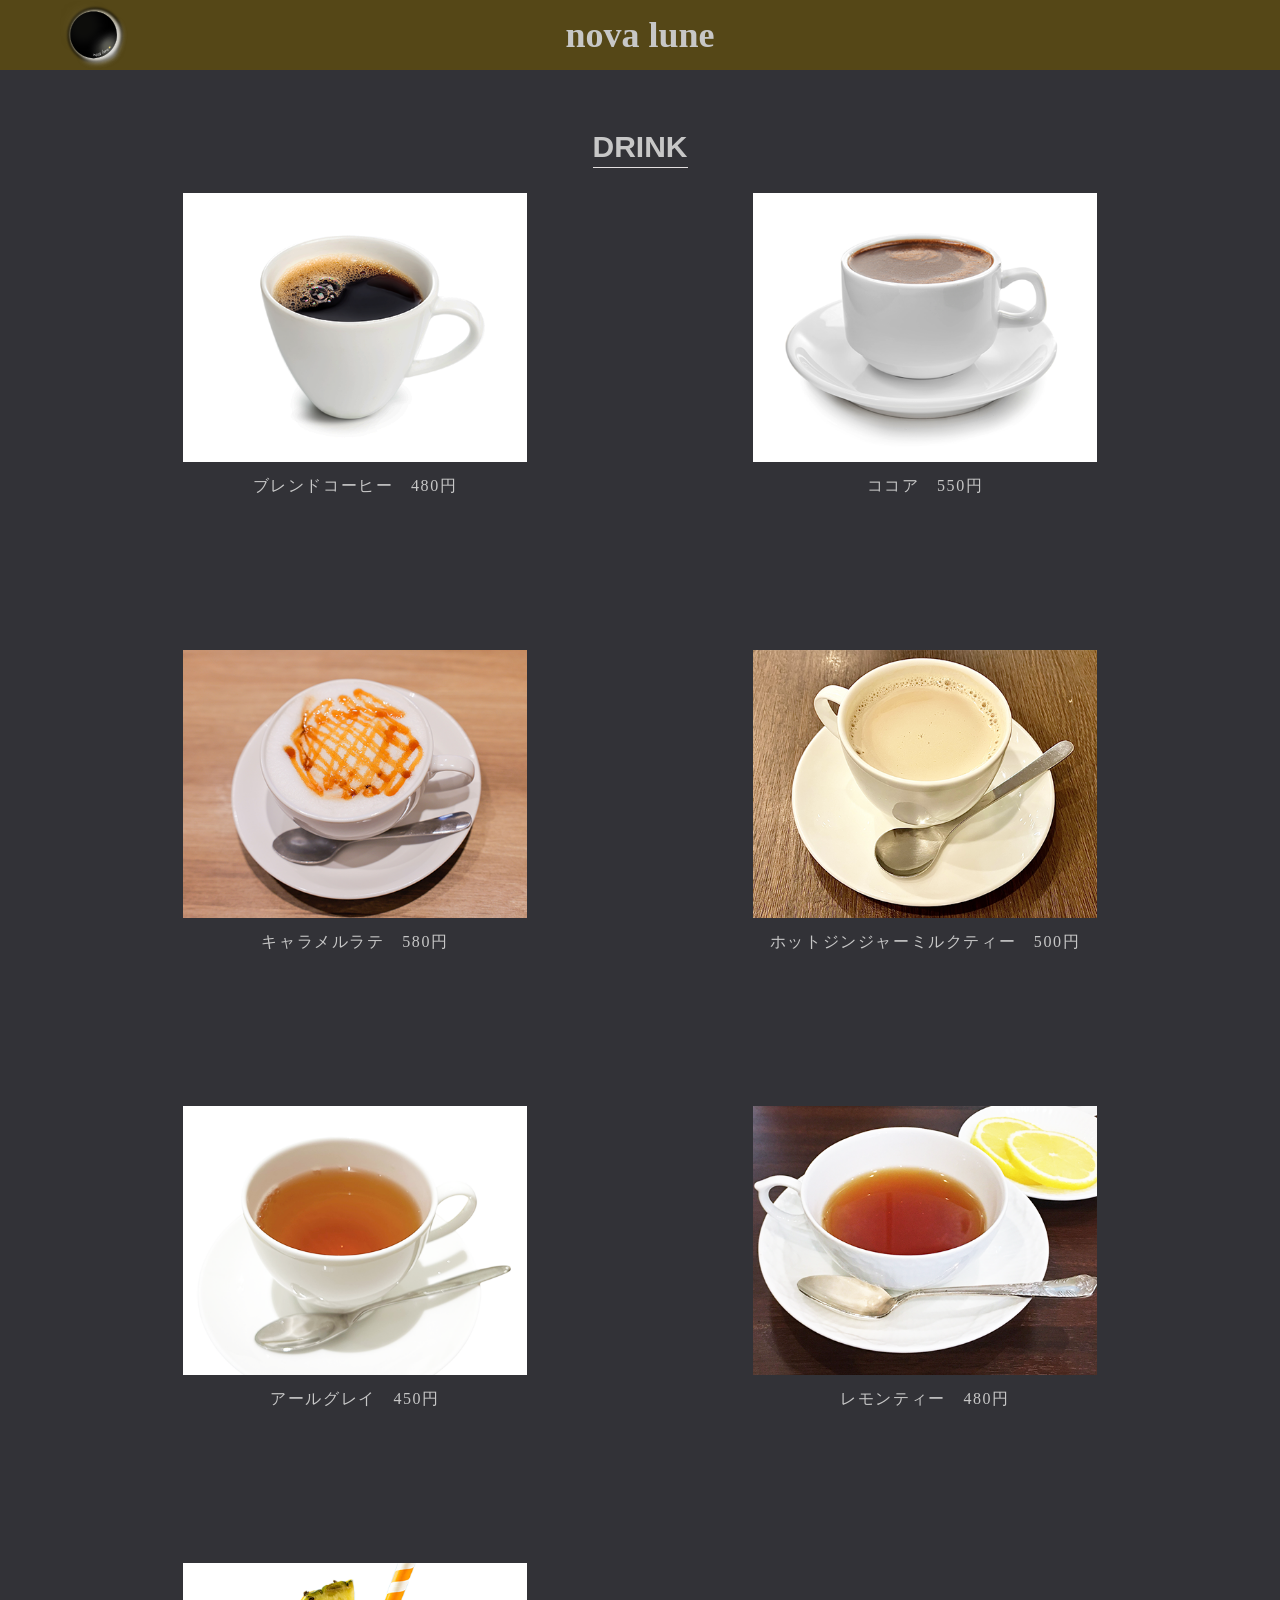
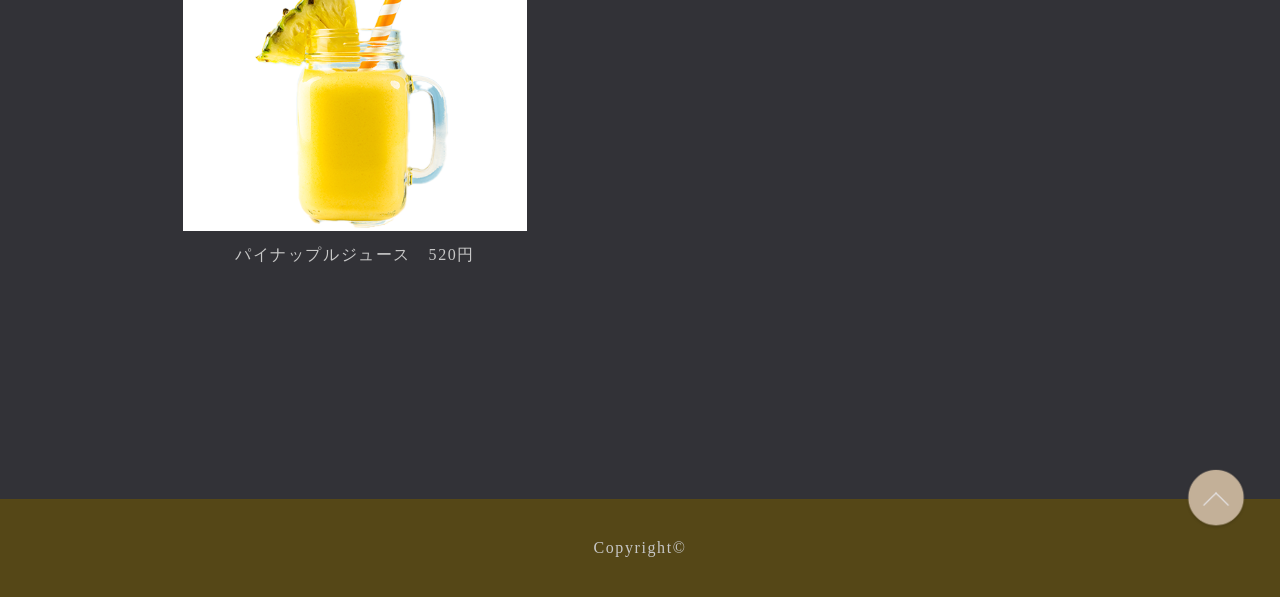
==== menu-drink.html @ 01dfe020 "Add files via upload" ====
<!DOCTYPE html>
<html lang="ja">

<head>
	<meta charset="UTF-8">
	<meta name="viewport" content="width=device-width, initial-scale=1.0">
	<title>nova lune</title>
	<link rel="stylesheet" href="css/style.css">
	<link rel="icon" href="img/favicon.png" type="image/png">
</head>

<body>
	<header>
		<section>
			<div class="header">
				<div class="logo">
					<a href="index.html">
						<img src="img/logo.svg" alt="nova luneロゴ">
					</a>
				</div>
				<h1>nova lune</h1>
			</div>
		</section>
	</header>
	<main class="content">
		<section>
			<h2>DRINK</h2>
			<div class="menu-list">
				<div class="menu_item">
					<img class="menu-img" src="img/menu（加工後）/coffe.png" alt="コーヒー">
					<p class="menu-name">ブレンドコーヒー　480円</p>
				</div>
				<div class="menu_item">
					<img class="menu-img" src="img/menu（加工後）/cocoa.png" alt="ココア">
					<p class="menu-name">ココア　550円</p>
				</div>
				<div class="menu_item">
					<img class="menu-img" src="img/menu（加工後）/calmlate.png" alt="キャラメルラテ">
					<p class="menu-name">キャラメルラテ　580円</p>
				</div>
				<div class="menu_item">
					<img class="menu-img" src="img/menu（加工後）/hot_gin_milk.png" alt="ホットジンジャーミルクティー">
					<p class="menu-name">ホットジンジャーミルクティー　500円</p>
				</div>
				<div class="menu_item">
					<img class="menu-img" src="img/menu（加工後）/earlgrey.png" alt="アールグレイ">
					<p class="menu-name">アールグレイ　450円</p>
				</div>
				<div class="menu_item">
					<img class="menu-img" src="img/menu（加工後）/lemontea.png" alt="レモンティー">
					<p class="menu-name">レモンティー　480円</p>
				</div>
				<div class="menu_item">
					<img class="menu-img" src="img/juice/main-pin.png" alt="パイナップルジュース">
					<p class="menu-name">パイナップルジュース　520円</p>
				</div>
			</div>
		</section>
	</main>
	<section class="footer-top">
		<div id="btn-top">
			<a href="#">
				<img class="hover-zoom" src="img/btn.top.png" alt="ページトップへ">
			</a>
		</div>
	</section>
	<footer>
		<p class="copyright">Copyright©</p>
	</footer>
</body>

</html>
---- css/style.css ----
body{
    margin: 0;
    padding: 0;
    box-sizing: border-box;
    color: #C7C7C7;
    background-color: #323237;
    min-height: 100vh;
    display: flex;
    flex-direction: column;
}


h1,h2,h3,p,dl,dt,dd,table,tr,th,td{
    margin: 0;
    padding: 0;
}

h1{
    font-size: 36px;
    margin: 0 auto;
    text-align: center;
}

main{
    padding-top: 80px;
}
.top main{
    padding-top: 0;
}

img{
    max-width: 100%;
    height: auto;
    display: block;
    margin: 0 auto;
    background-size: cover;
    background-position: center;
}

.containar{
    padding-top: 250px;
}
header{
    background-color:#554717;
    position: fixed;
    top: 0;
    left: 0;
    width: 100%;
    z-index: 1000;
}
.header{
    display: flex;
    align-items: center;
    position: relative;
}
.header h1{
    position: absolute;
    left: 50%;
    transform: translateX(-50%);
    margin: 0;
}

.header .logo{
    width: 70px;
    height: 70px;
    text-align: left;
    margin-left: 60px;
}
.hover-zoom{
    transition: transform 0.3s ease;/*変化をなめらかにする。変化にかかる時間は0.3秒。
    「ease」は、動き方（最初と最後ゆっくり）*/
}
.top .hover-zoom:hover{
    transform: scale(1.05);/*要素の拡大・縮小 1=元のサイズ 1.05=105% 0.9=90%
    scaleはレイアウトを崩さない、他の要素を押しのけない*/
}
.slider{
    position: relative;
    width: 100%;
    height: 80vh;
    overflow: hidden;
}
.slides{
    position: relative;
    height: 100%;
}
.slide{
    position: absolute;
    width: 100%;
    height: 100%;
    object-fit: cover;
    opacity: 0;
    transform: scale(1);
    transition: opacity 1.2s ease , transform 6s ease;
}
.slide.active{
    opacity: 1;
    transform: scale(1.07);
}
.slider-controls{
    display: flex;
    flex-direction: column;
    align-items: center;
    gap:20px;
}

.navigation{
    width: 100%;
    display: flex;
    justify-content: center;
    gap: 60px;
}

.navigation img{
    width: 3.5%;
    height: auto;
    overflow: hidden;
}

.dots{
    display: flex;
    justify-content: center;
    gap:10px;
}
.dot{
    width: 10px;
    height: 10px;
    border-radius: 50%;
    background: rgb(255, 255, 255, 0.4);
    transition: all 0.3s ease;
}
.dot.active{
    background:rgba(255, 255, 255, 0.7);
    transform: scale(1.2);
}

h2{
    font-size: 30px;
    font-weight: bold;
    font-family: "游ゴシック体",Yugothic,"游ゴシック","Yu Gothic",sans-serif;
    text-align: center;
}
h2:not(.line-tittle){
    text-align: center;
    border-bottom: 1px solid #E3DFDF;
    display: inline-block;
    padding-top: 50px;
    padding-bottom: 3px;
}
.line-tittle{
    display: flex;
    justify-content: center;/*フレックスアイテム間の左右のスペース*/
    align-items: center;/*フレックスアイテム間の上下の揃え方*/
    padding-bottom: 100px;
    width: 100%;   
}

.line-tittle::before,
.line-tittle::after{
    content: '';
    flex: 1;
    max-width: 200px;
    height: 2px;
    background: #E3DFDF;
    margin: 0 45px;
}

p{
    text-align: center;
    font-size: 16px;
    padding-bottom: 100px;
    letter-spacing: 0.1em;/*行間*/
    line-height: 3em;/*行の高さ*/
}

.menu-list{
    display: grid;
    grid-template-columns: repeat(2, 1fr);
    gap: 40px;
    padding-top: 25px;
}
.menu-img{
    width: 65%;
    height: auto;
}
.menu-name{
    text-align: center;
    font-size: 16px;
}
.menu_item{
    text-align: center;
    overflow: hidden;/*hoverした時にはみ出した部分を隠す。写真を額縁に入れるイメージ*/
}
.news-text{
    text-align: center;
    font-size: 16px;
    letter-spacing: 0.1em;/*行間*/
    line-height: 3em;/*行の高さ*/
    padding-bottom: 30px;
}
.content{
    width: 100%;
    max-width: 1100px;
    margin: 0 auto;
    text-align: center;
}



.news{
    display: flex;
    flex-direction: column;
    align-items: center;
}
.news-list{
    display: block;
    flex-direction: column;
    text-align: center;
}
.news-item{
    display: flex;
    justify-content: flex-start;
    gap: 5em;
}
.news-date .news-main{
    margin: 0;
    font-size: 1rem;
}
.news-date{
    display: inline-block;
    width: 5em;
    text-align: left;
    margin: 30px;
}
.news-main{
    display: inline-block;
    text-align: left;
    margin-left: 2em;
    margin: 30px;
}
.pnpl_juice{
    text-align: center;
}
.pnpl_juice-img{
    max-width: 90%;
    height: auto;
}
.pnp-text{
    margin-top: 50px;
}
a,.text:hover{
    color:#C3B098;
}
a:hover{
    text-decoration: underline;
}
a{
    color: #C7C7C7;
    text-decoration: none;
}
.btn{
    display: block;
    margin-left: auto;
    margin-right: 110px;
    margin-top: 45px;
}
.news-btn{
    width: 45%;
}
h4{
    text-align: center;
    position: static;
    font-size: 18px;
    margin-bottom: 70px;
}
.bold{
    font-weight: 700;
}

.info{
    text-align: center;
}
h3{
    font-size: 20px;
    padding: 50px;
}
.info-box{
    display: flex;
    justify-content: center;
    align-items: center;
    gap: 100px;
    flex-wrap: wrap;
    margin-bottom: 120px;
}

.info-text{
    text-align: left;
}

th,td{
    padding: 20px;
}

.insta{
    width: 50px;
    height: 50px;
    padding-left: 80px;
    padding-top: 50px;
}

.footer-top{
    display: flex;
    justify-content: flex-end;
    position: relative;
    z-index: 2;
    padding: 60px 0;
}
#btn-top{
    width: 5%;
    position: absolute;
    bottom: 0;
    transform: translate(-50%,50%);
    z-index: 10;
}
footer{
    position: relative;
    z-index: 1;
    background-color: #554717;
    margin-top: auto;
}

.copyright{
    text-align: center;
    padding: 25px 0;
}




@media screen and (max-width:768px){
    .containar{
        padding: 80px;
    }
    h1{
        font-size: 24px;
    }
    h2{
    padding-top: 80px;
    font-size: 22px;
}
h2:not(.line-tittle){
    padding-top: 30px;
}
p{
    font-size: 16px;
    text-align: center;
}
.header .logo{
    width: 60px;
    height: 60px;
}
.slider{
    height: 50vh;
}
.slides{
    width: 100%;
    height: 100%;
}
.slider-controls{
    display: flex;
    flex-direction: column;
    align-items: center;
    gap:20px;
}
.navigation{
    display: flex;
    gap:50px;
}
.prev, .next{
    width: 30px;
    cursor: pointer;
}
.navigation .carousel{
    max-width: 980px;
}

h2::before
h2::after{
    max-width: 120px;
}

.menu-list{
    grid-template-columns: 1fr;
    justify-items: center;
}
.news-list a{
    white-space: nowrap;
}
h4{
    left: 0;
    font-size: 18px;
}
.info-box{
    margin-bottom: 120px;
}
.btn{
    margin-left: auto;
    margin-right: auto;
    display: block;
}
.news-btn{
    width: 40%;
}
.pnpl_juice-img{
    max-width: 80%;
    height: auto;
}
.footer-top{
    padding-bottom: 10px;
    position: relative;
    z-index: 10;
}
.copyright{
    padding: 18px 0;
}
}
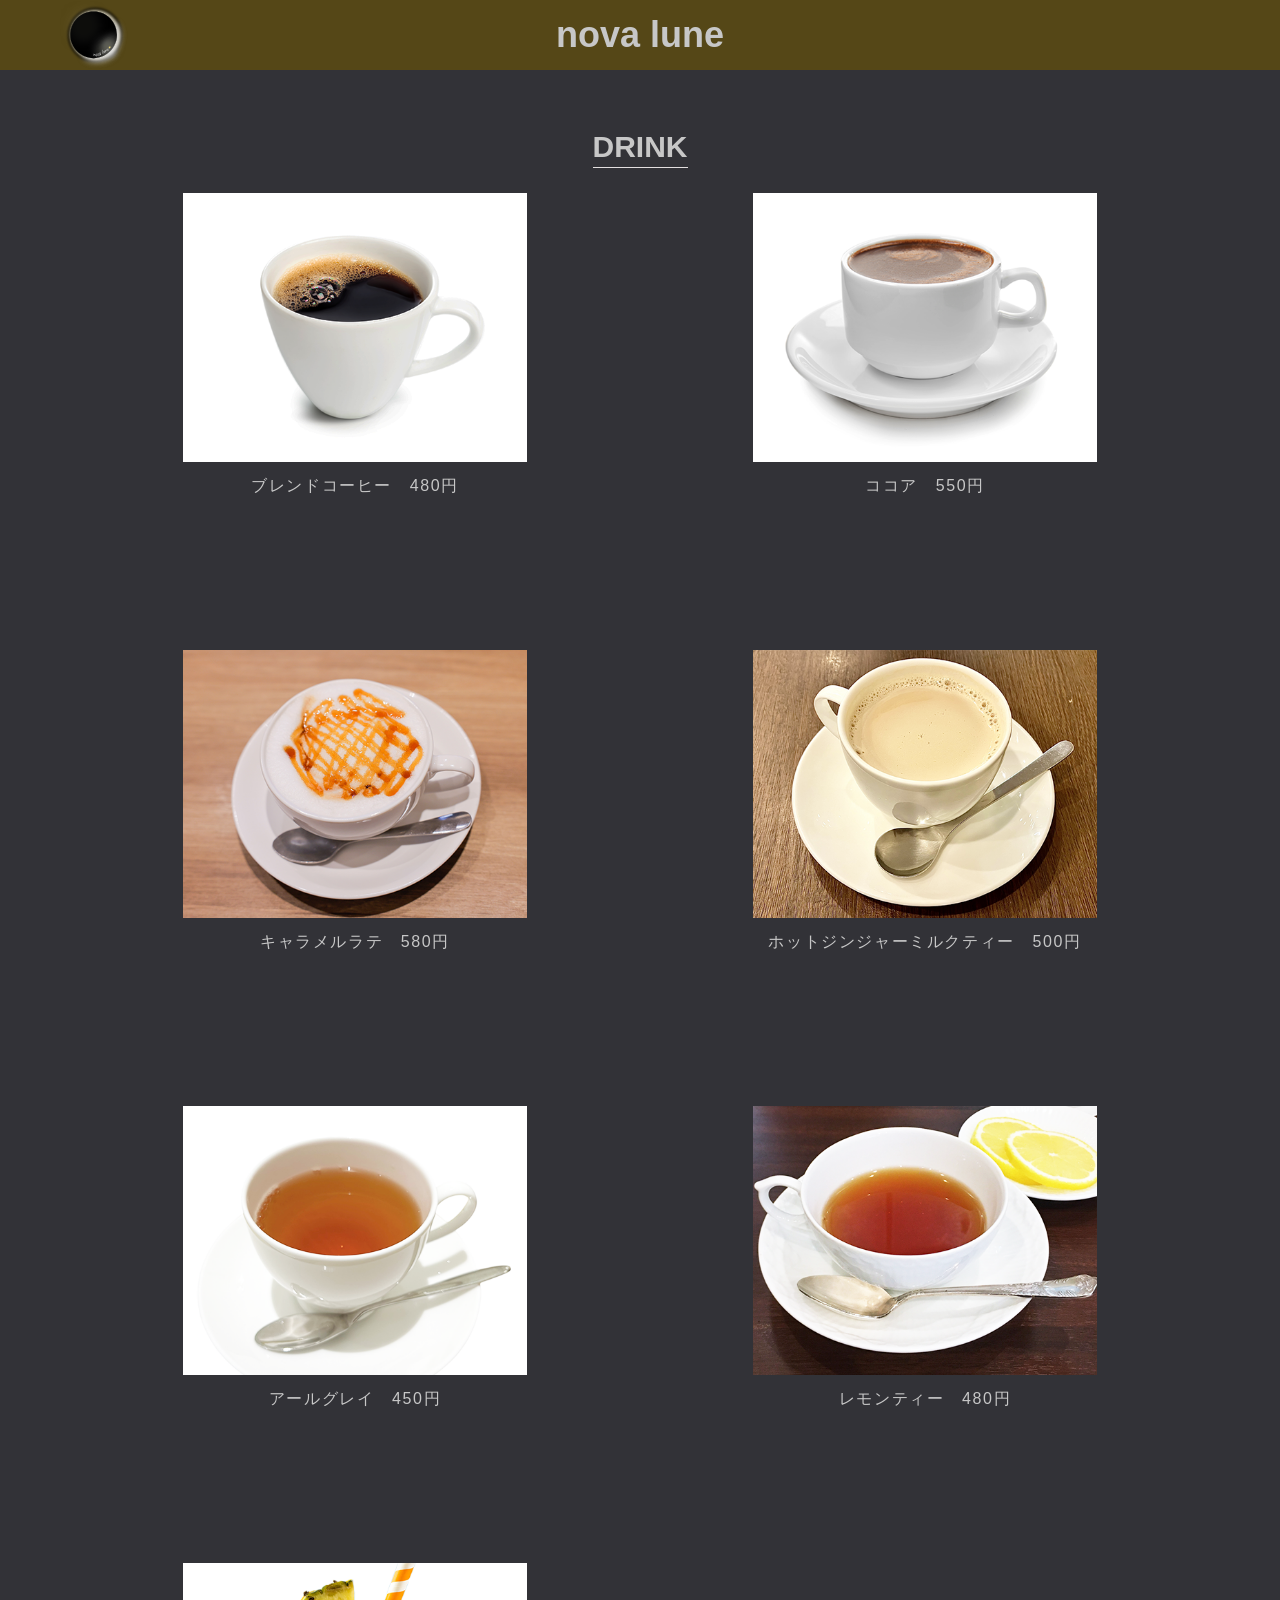
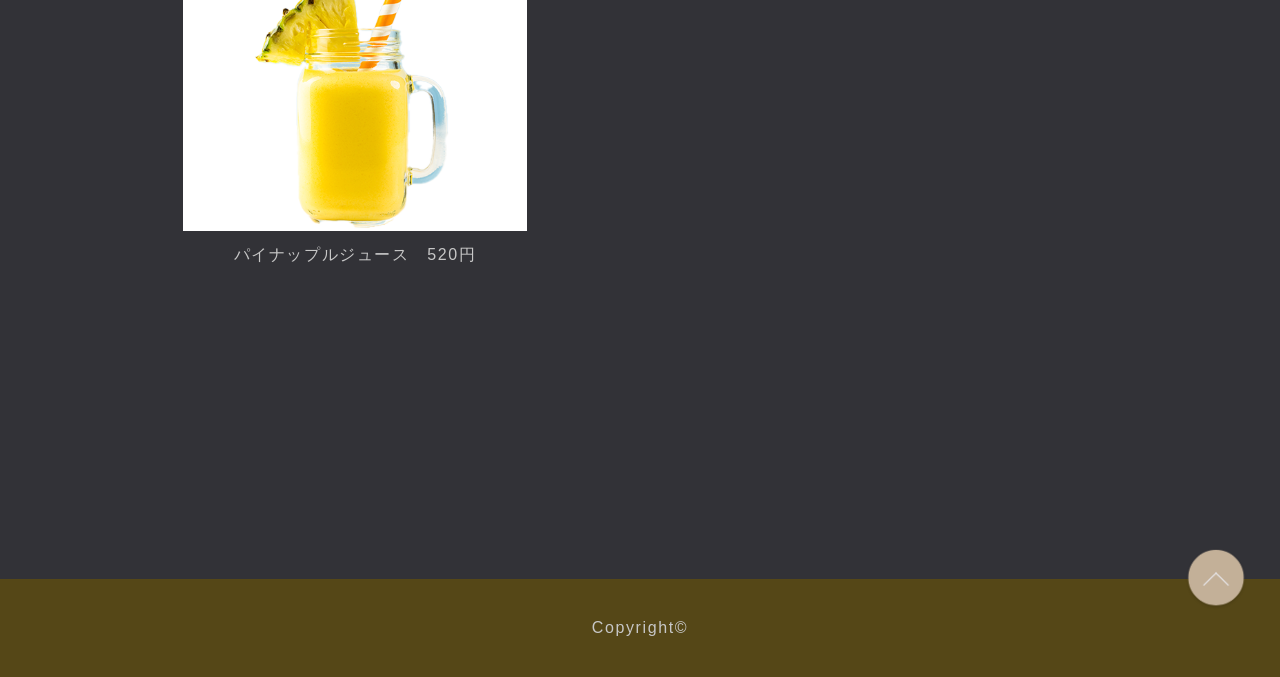
==== commit 8d6ff2e3: "Add files via upload" ====
--- a/menu-drink.html
+++ b/menu-drink.html
@@ -27,7 +27,7 @@
 			<h2>DRINK</h2>
 			<div class="menu-list">
 				<div class="menu_item">
-					<img class="menu-img" src="img/menu（加工後）/coffe.png" alt="コーヒー">
+					<img class="menu-img" src="img/menu（加工後）/coffe.png" alt="ブレンドコーヒー">
 					<p class="menu-name">ブレンドコーヒー　480円</p>
 				</div>
 				<div class="menu_item">
--- a/css/style.css
+++ b/css/style.css
@@ -7,6 +7,7 @@
     min-height: 100vh;
     display: flex;
     flex-direction: column;
+    font-family: "Hiragino kaku Gothic ProN","ヒラギノ角ゴ ProN","Yugothic","游ゴシック",Yugothic,"メイリオ",Meiryo,sans-serif;
 }
 
 
@@ -20,11 +21,13 @@
     margin: 0 auto;
     text-align: center;
 }
-
+.containar{
+    padding-top: 250px;
+}
 main{
     padding-top: 80px;
 }
-.top main{
+body.top main{
     padding-top: 0;
 }
 
@@ -37,9 +40,6 @@
     background-position: center;
 }
 
-.containar{
-    padding-top: 250px;
-}
 header{
     background-color:#554717;
     position: fixed;
@@ -47,6 +47,9 @@
     left: 0;
     width: 100%;
     z-index: 1000;
+}
+main.content{
+    padding: 80px 20px;
 }
 .header{
     display: flex;
@@ -137,7 +140,6 @@
 h2{
     font-size: 30px;
     font-weight: bold;
-    font-family: "游ゴシック体",Yugothic,"游ゴシック","Yu Gothic",sans-serif;
     text-align: center;
 }
 h2:not(.line-tittle){
@@ -152,17 +154,19 @@
     justify-content: center;/*フレックスアイテム間の左右のスペース*/
     align-items: center;/*フレックスアイテム間の上下の揃え方*/
     padding-bottom: 100px;
-    width: 100%;   
+    width: 100%; 
+    gap:30px;  
 }
 
 .line-tittle::before,
 .line-tittle::after{
     content: '';
     flex: 1;
+    min-width: 30px;
     max-width: 200px;
     height: 2px;
     background: #E3DFDF;
-    margin: 0 45px;
+    margin: 0;
 }
 
 p{
@@ -171,6 +175,9 @@
     padding-bottom: 100px;
     letter-spacing: 0.1em;/*行間*/
     line-height: 3em;/*行の高さ*/
+}
+.pc-br{
+    display: inline;
 }
 
 .menu-list{
@@ -191,52 +198,52 @@
     text-align: center;
     overflow: hidden;/*hoverした時にはみ出した部分を隠す。写真を額縁に入れるイメージ*/
 }
+
+.content{
+    max-width: 1100px;
+    width: 100%;
+    margin: 0 auto;
+    text-align: center;
+}
+.containar-news{
+    padding-top: 150px;
+}
+.news{
+    display: flex;
+    flex-direction: column;
+    align-items: center;
+}
+.news-list{
+    display: flex;
+    flex-direction: column;
+    text-align: center;
+}
+.news-item{
+    display: flex;
+    justify-content: flex-start;
+    gap: 5em;
+}
+.news-date .news-main{
+    margin: 0;
+    font-size: 1rem;
+}
+.news-date{
+    display: inline-block;
+    width: 5em;
+    text-align: left;
+    margin: 30px 10px;
+}
+.news-main{
+    display: inline-block;
+    text-align: left;
+    margin: 30px 10px;
+}
 .news-text{
     text-align: center;
     font-size: 16px;
     letter-spacing: 0.1em;/*行間*/
     line-height: 3em;/*行の高さ*/
     padding-bottom: 30px;
-}
-.content{
-    width: 100%;
-    max-width: 1100px;
-    margin: 0 auto;
-    text-align: center;
-}
-
-
-
-.news{
-    display: flex;
-    flex-direction: column;
-    align-items: center;
-}
-.news-list{
-    display: block;
-    flex-direction: column;
-    text-align: center;
-}
-.news-item{
-    display: flex;
-    justify-content: flex-start;
-    gap: 5em;
-}
-.news-date .news-main{
-    margin: 0;
-    font-size: 1rem;
-}
-.news-date{
-    display: inline-block;
-    width: 5em;
-    text-align: left;
-    margin: 30px;
-}
-.news-main{
-    display: inline-block;
-    text-align: left;
-    margin-left: 2em;
-    margin: 30px;
 }
 .pnpl_juice{
     text-align: center;
@@ -336,10 +343,12 @@
 
 
 
-
 @media screen and (max-width:768px){
     .containar{
-        padding: 80px;
+        padding: 30px;
+    }
+    .content{
+        width: 85%;
     }
     h1{
         font-size: 24px;
@@ -351,16 +360,28 @@
 h2:not(.line-tittle){
     padding-top: 30px;
 }
+.line-tittle::before,
+.line-tittle::after{
+    margin: 0 15px;
+}
+.line-tittle{
+    padding-bottom: 50px;
+    gap: 8px;
+}
 p{
     font-size: 16px;
     text-align: center;
+    line-height: 2.2em;
+}
+.pc-br{
+    display: none;
 }
 .header .logo{
-    width: 60px;
-    height: 60px;
+    width: 50px;
+    height: 50px;
 }
 .slider{
-    height: 50vh;
+    height: 320px;
 }
 .slides{
     width: 100%;
@@ -372,29 +393,51 @@
     align-items: center;
     gap:20px;
 }
+.slide.active{
+    height: 320px;
+    object-fit: cover;
+}
 .navigation{
     display: flex;
-    gap:50px;
-}
-.prev, .next{
-    width: 30px;
+    gap:70px;
+}
+.hover-zoom.prev, .hover-zoom.next{
+    width: 40px;
     cursor: pointer;
-}
-.navigation .carousel{
-    max-width: 980px;
 }
 
 h2::before
 h2::after{
     max-width: 120px;
 }
-
+p.menu-name{
+    padding-bottom: 50px;
+}
 .menu-list{
     grid-template-columns: 1fr;
     justify-items: center;
 }
-.news-list a{
-    white-space: nowrap;
+.news{
+    display: block;
+}
+.news-list{
+    width: 80%;
+    margin: 0 auto;
+}
+.news-item{
+    flex-direction: column;
+    gap: 5px;
+    margin-bottom: 30px;
+}
+.news-date{
+    width: auto;
+    margin: 0;
+}
+.news-main{
+    margin: 0;
+}
+.containar-news{
+    padding: 50px 5px;
 }
 h4{
     left: 0;
@@ -409,10 +452,10 @@
     display: block;
 }
 .news-btn{
-    width: 40%;
+    width: 50%;
 }
 .pnpl_juice-img{
-    max-width: 80%;
+    max-width: 90%;
     height: auto;
 }
 .footer-top{
@@ -420,6 +463,9 @@
     position: relative;
     z-index: 10;
 }
+#btn-top{
+    width: 10%;
+}
 .copyright{
     padding: 18px 0;
 }
